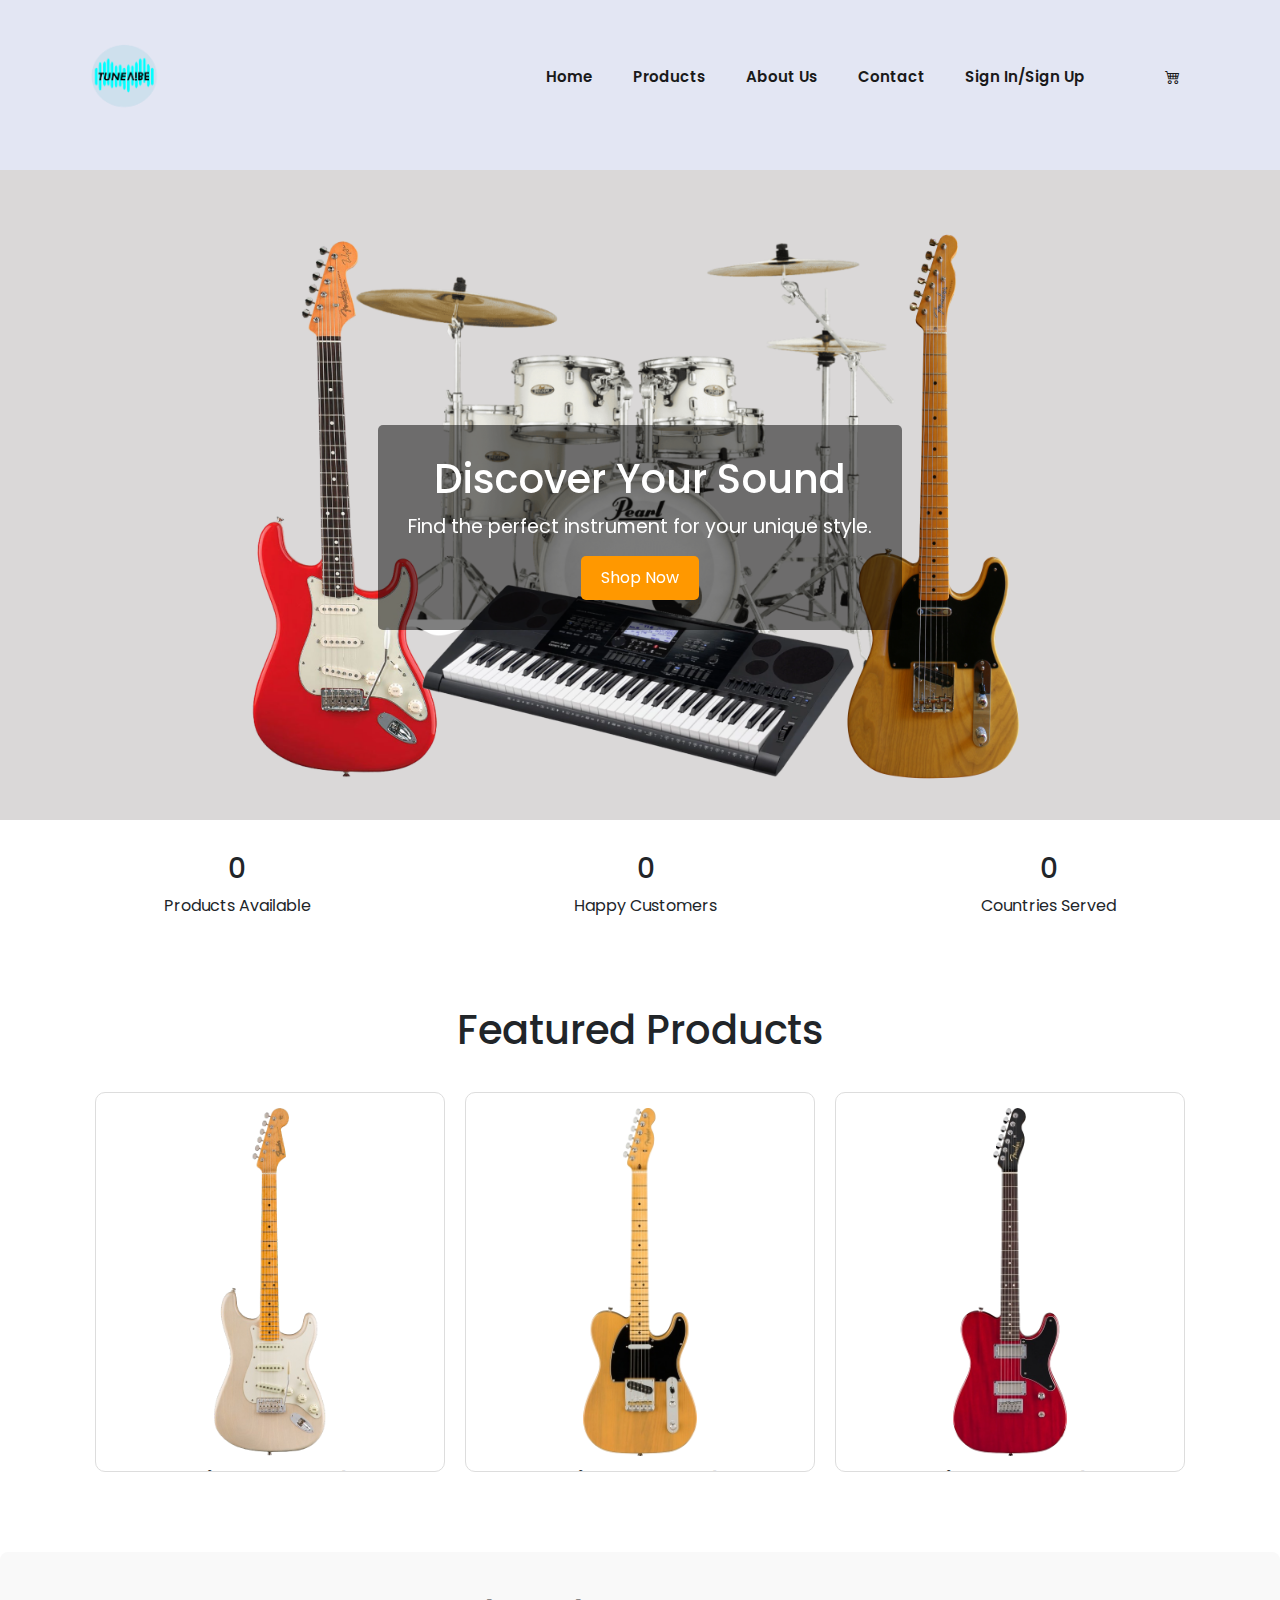
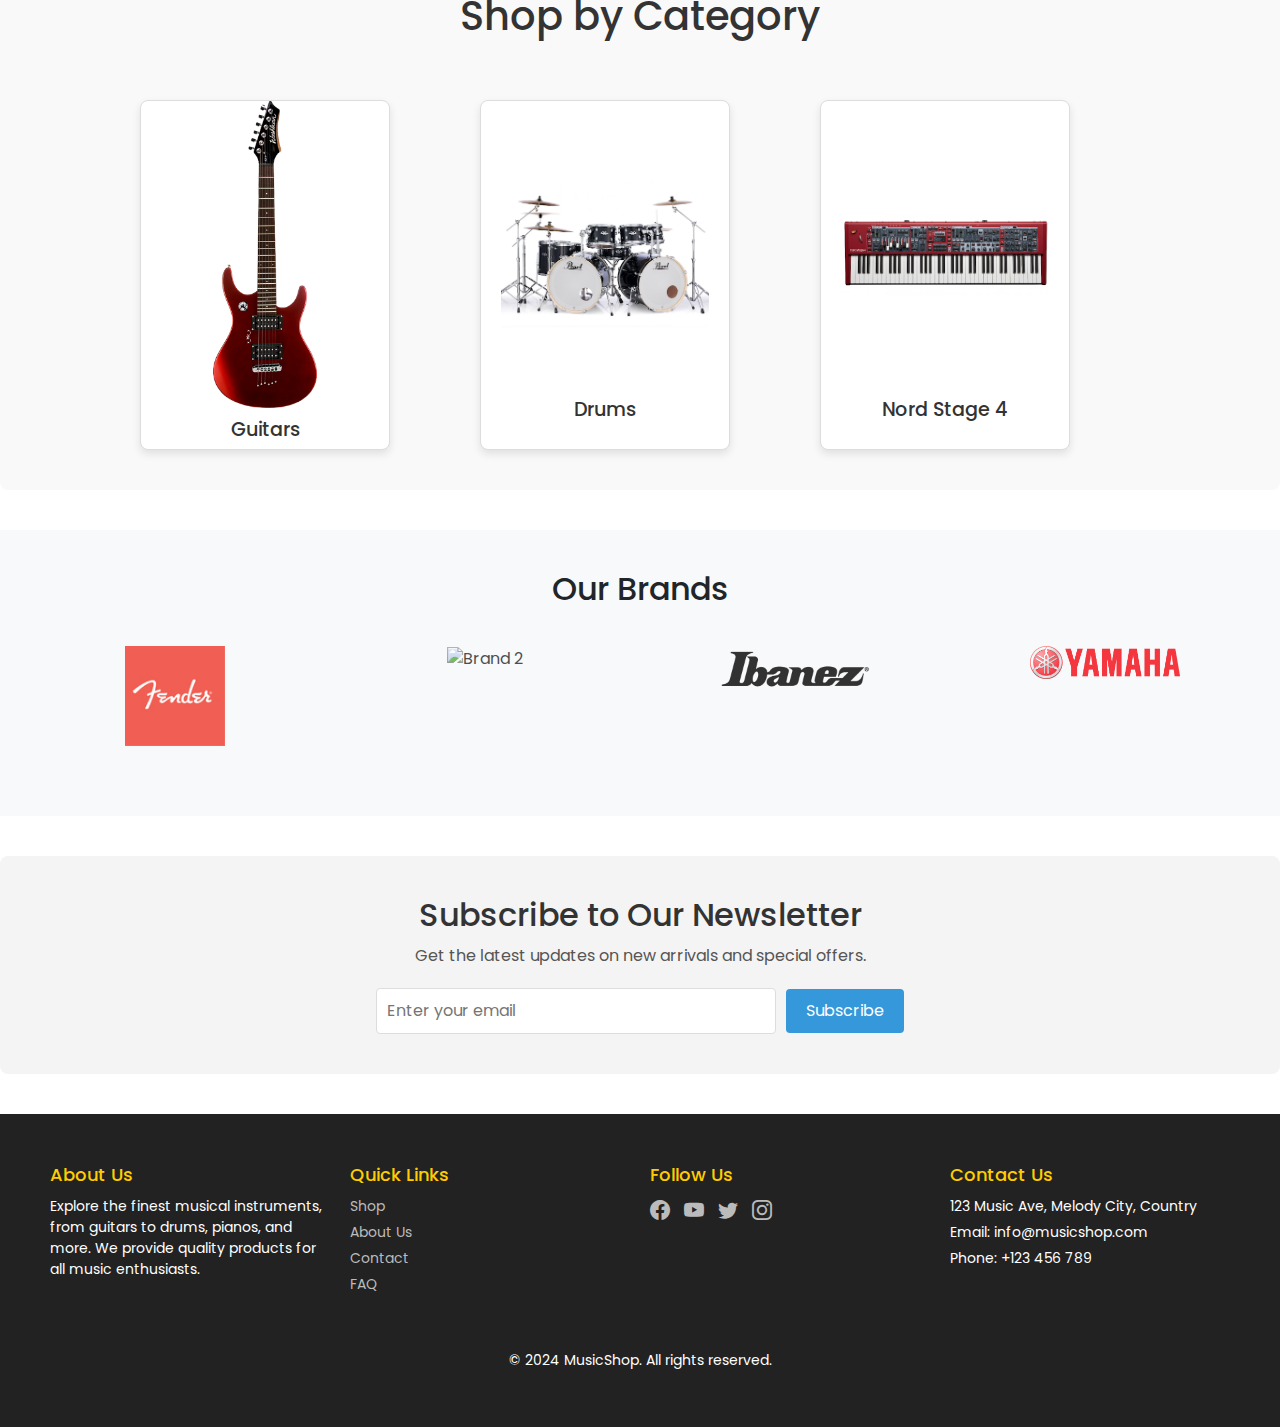
==== index.html @ e773460c "Add files via upload" ====
<!DOCTYPE html>
<html lang="en">
<head>
    <meta charset="UTF-8">
    <meta name="viewport" content="width=device-width, initial-scale=1.0">
    <title>Music Shop - Homepage</title>
    <link rel="stylesheet" href="style.css">
    <link rel="stylesheet" href="https://cdn.jsdelivr.net/npm/bootstrap-icons@1.11.3/font/bootstrap-icons.css">
    <link href="https://cdn.jsdelivr.net/npm/bootstrap@5.0.2/dist/css/bootstrap.min.css" rel="stylesheet">
    <link rel="stylesheet" href="https://cdn.jsdelivr.net/npm/bootstrap-icons@1.10.5/font/bootstrap-icons.css">
</head>
<body>

    <!-- Header -->
    <section id="header">
        <a href="index.html"><img src="image/LOGO.png" class="logo"></a>
        
        <div>
            <ul id="navbar">
                <li><a href="index.html">Home</a></li>
                <li><a href="product.html">Products</a></li>
                <li><a href="#about-section">About Us</a></li>
                <li><a href="#contact-section">Contact</a></li>
                <li><a href="#" id="authLink" data-bs-toggle="modal" data-bs-target="#authModal">Sign In/Sign Up</a></li>
                <li><a href="#" id="logoutLink" style="display: none;" onclick="logout()">Logout</a></li>
                <li><a href="#" data-bs-toggle="modal" data-bs-target="#cartModal"><i class="bi bi-cart4"></i></a>
            </ul>   
        </div>   
    </section>


  
  <!-- Hero Carousel Section -->
  <section id="hero-carousel" class="carousel-container"></section>

  <!-- Counter Section -->
  <section id="counter" class="counter-container"></section>

  <!-- Featured Products Section -->
  <section id="featured-products">
      <h1>Featured Products</h1>
      <div class="product-grid" id="product-grid"></div>
  </section>

  <!-- Shop by Category Section -->
  <section id="categories">
      <h1>Shop by Category</h1>
      <div class="category-grid" id="category-grid"></div>
  </section>

  
     <!-- Brands Section -->
     <section id="brands">
        <h2>Our Brands</h2>
        <div class="brand-grid">
            <div class="brand-item">
                <img src="image/fender.jpg" alt="Brand 1">
            </div>
            <div class="brand-item">
                <img src="image/gibson.png" alt="Brand 2">
            </div>
            <div class="brand-item">
                <img src="image/ibanez.png" alt="Brand 3">
            </div>
            <div class="brand-item">
                <img src="image/yamaha.png" alt="Brand 4">
            </div>
        </div>
    </section>
    
    <!-- Newsletter Section -->
    <section id="newsletter">
        <h2>Subscribe to Our Newsletter</h2>
        <p>Get the latest updates on new arrivals and special offers.</p>
        <form action="#" method="POST">
            <input type="email" placeholder="Enter your email" required>
            <button type="submit" class="btn">Subscribe</button>
        </form>
    </section>
    

         <!-- Sign In/Sign Up Modal -->
         <div
         class="modal fade"
         id="authModal"
         tabindex="-1"
         aria-labelledby="authModalLabel"
         aria-hidden="true"
         >
         <div class="modal-dialog modal-dialog-centered">
             <div class="modal-content">
                 <div class="modal-header">
                     <h5 class="modal-title" id="authModalLabel">Welcome Back!</h5>
                     <button
                         type="button"
                         class="btn-close"
                         data-bs-dismiss="modal"
                         aria-label="Close"
                     ></button>
                 </div>
                 <div class="modal-body">
                     <!-- Tab Navigation -->
                     <ul class="nav nav-pills mb-3 justify-content-center" id="authTabs" role="tablist">
                         <li class="nav-item" role="presentation">
                             <button
                                 class="nav-link active"
                                 id="signInTab"
                                 data-bs-toggle="pill"
                                 data-bs-target="#signInForm"
                                 type="button"
                                 role="tab"
                                 aria-controls="signInForm"
                                 aria-selected="true"
                             >
                                 Sign In
                             </button>
                         </li>
                         <li class="nav-item" role="presentation">
                             <button
                                 class="nav-link"
                                 id="signUpTab"
                                 data-bs-toggle="pill"
                                 data-bs-target="#signUpForm"
                                 type="button"
                                 role="tab"
                                 aria-controls="signUpForm"
                                 aria-selected="false"
                             >
                                 Sign Up
                             </button>
                         </li>
                     </ul>

                     <!-- Tab Content -->
                     <div class="tab-content" id="authTabsContent">
                         <!-- Sign In Form -->
                         <div
                             class="tab-pane fade show active"
                             id="signInForm"
                             role="tabpanel"
                             aria-labelledby="signInTab"
                         >
                             <form id="signIn" class="px-4">
                                 <div class="mb-3">
                                     <label for="signInEmail" class="form-label">Email Address</label>
                                     <input type="email" class="form-control" id="signInEmail" placeholder="Enter your email" required />
                                 </div>
                                 <div class="mb-3">
                                     <label for="signInPassword" class="form-label">Password</label>
                                     <input type="password" class="form-control" id="signInPassword" placeholder="Enter your password" required />
                                 </div>
                                 <div class="text-end mb-3">
                                     <a href="#" class="small text-primary">Forgot password?</a>
                                 </div>
                                 <button type="submit" class="btn btn-primary w-100">Sign In</button>
                             </form>
                         </div>

                         <!-- Sign Up Form -->
                         <div
                             class="tab-pane fade"
                             id="signUpForm"
                             role="tabpanel"
                             aria-labelledby="signUpTab"
                         >
                             <form id="signUp" class="px-4">
                                 <div class="mb-3">
                                     <label for="signUpName" class="form-label">Full Name</label>
                                     <input type="text" class="form-control" id="signUpName" placeholder="Enter your full name" required />
                                 </div>
                                 <div class="mb-3">
                                     <label for="signUpEmail" class="form-label">Email Address</label>
                                     <input type="email" class="form-control" id="signUpEmail" placeholder="Enter your email" required />
                                 </div>
                                 <div class="mb-3">
                                     <label for="signUpPassword" class="form-label">Password</label>
                                     <input type="password" class="form-control" id="signUpPassword" placeholder="Enter your password" required />
                                 </div>
                                 <button type="submit" class="btn btn-success w-100">Sign Up</button>
                             </form>
                         </div>
                     </div>
                 </div>
             </div>
         </div>
         </div>

  <!-- cart modal -->
  <div class="modal fade" id="cartModal" tabindex="-1" aria-labelledby="cartModalLabel" aria-hidden="true">
    <div class="modal-dialog modal-lg">
        <div class="modal-content">
            <div class="modal-header">
                <h5 class="modal-title" id="cartModalLabel">Your Cart</h5>
                <button type="button" class="btn-close" data-bs-dismiss="modal" aria-label="Close"></button>
            </div>
            <div class="modal-body">
                <table class="table">
                    <thead>
                        <tr>
                            <th>Product</th>
                            <th>Quantity</th>
                            <th>Price</th>
                            <th>Total</th>
                            <th>Action</th>
                        </tr>
                    </thead>
                    <tbody id="cart-items"></tbody>
                </table>
                <div class="text-end">
                    <strong>Total: <span id="cart-total">$0.00</span></strong>
                </div>
            </div>
            <div class="modal-footer">
                <button type="button" class="btn btn-secondary" data-bs-dismiss="modal">Close</button>
                <button class="btn btn-primary" onclick="goToCheckout()">
                    Checkout
                  </button>
            </div>
        </div>
    </div>
</div>
                  
    
     <!--footerrr-->
     <footer class="footer">
        <div class="footer-container">
            <div id="about-section" class="footer-section">
                <h4>About Us</h4>
                <p>Explore the finest musical instruments, from guitars to drums, pianos, and more. We provide quality products for all music enthusiasts.</p>
            </div>
    
      
          <div class="footer-section">
            <h4>Quick Links</h4>
            <ul>
              <li><a href="#shop">Shop</a></li>
              <li><a href="#about">About Us</a></li>
              <li><a href="#contact">Contact</a></li>
              <li><a href="#faq">FAQ</a></li>
            </ul>
          </div>
      
          <div class="footer-section">
            <h4>Follow Us</h4>
            <div class="social-media">
              <a href="facebook"><i class="bi bi-facebook"></i></a>
              <a href="Youtube"><i class="bi bi-youtube"></i></a>
              <a href="twitter"><i class="bi bi-twitter"></i></a>
              <a href="instagram"><i class="bi bi-instagram"></i></a>
            </div>
          </div>
         
      
          <div id="contact-section" class="footer-section">
            <h4>Contact Us</h4>
            <p>123 Music Ave, Melody City, Country</p>
            <p>Email: info@musicshop.com</p>
            <p>Phone: +123 456 789</p>
        </div>
        </div>
        <div class="footer-bottom">
            <p>&copy; 2024 MusicShop. All rights reserved.</p>
          </div>
      </footer><script>
        // Function to navigate to checkout.html
        function goToCheckout() {
          window.location.href = "checkout.html"; // Redirect to checkout.html
        }
    </script>
      <script src="https://cdn.jsdelivr.net/npm/bootstrap@5.0.2/dist/js/bootstrap.bundle.min.js"></script>
      <script src="jsfiles/script.js"></script>
      <script src="jsfiles/cart.js"></script>
      <script src="jsfiles/signin.js"></script>
 
</body>
</html>
---- style.css ----
@import url('https://fonts.googleapis.com/css2?family=Poppins:ital,wght@0,100;0,200;0,300;0,400;0,500;0,600;0,700;0,800;0,900;1,100;1,200;1,300;1,400;1,500;1,600;1,700;1,800;1,900&display=swap');
*{font-family: Poppins;}

#header{
    display: flex;
    align-items: center;
    justify-content: space-between;
    padding: 20px 80px;
    background-color: #e3e6f3;
    box-shadow: 0 5px 15px rgb(0, 0, 0, 0.06);
}
#header .logo {
    height: 130px;
  }
#navbar{
    display: flex;
    align-items: center;
    justify-content: center;
}
#navbar li{
    list-style: none;
    padding: 20px;
    position: relative;
}

#navbar li a:hover{
    color: #088178;
}
#navbar li a:hover,
#navbar li a:active{
    color: #088178;
} 

/* Navbar link style */
#navbar li a {
  position: relative;
  padding-bottom: 10px; 
  text-decoration: none;
    font-size: 15px;
    font-weight: 600;
    color: #1a1a1a;
    transition: 0.3s ease;
}

/* Active and Hover Effects */
#navbar li a.active::after,
#navbar li a:hover::after {
  content: "";
  width: 50%;
  height: 2px;
  background: #088178; 
  position: absolute;
  bottom: 0;
  left: 50%; 
  transform: translateX(-50%); 
  transition: all 0.3s ease-in-out; 
}


#search-form {
    display: flex;
    gap: 5px;
  }
  
  #search-form .form-control {
    width: 300px;
    border-radius: 5px;
  }
  #search-form .btn {
    background-color: #e3e6f3;
    border: none;
    width: 50px;
    padding: 5px;
  }
  
#search-form .btn:hover {
    background-color: #e6b800;
}



#hero {
    display: flex;
    justify-content: center; 
    align-items: center;    
    background-color: #e3e6f3;
    box-shadow: 0 5px 15px rgb(0, 0, 0, 0.06);
}
#hero .container {
    text-align: center;
}
#hero #navbar {
    display: flex;
    gap: 20px;
    justify-content: center;
    padding: 0;
    list-style: none;
}
#hero #navbar li a {
    text-decoration: none;
    color: #333;
    font-size: 1.2rem;
}

/* <!---filtering----> */
/* Filtering Sidebar Styles */
/* Filtering Sidebar Styles */
#filter-sidebar {
    display: flex;
    gap: 20px;
    padding: 20px;
    background-color: #f8f9fa;
    border: 1px solid #ddd;
    border-radius: 8px;
    align-items: center;
    justify-content: space-between;
  }
  
  .filter-section {
    display: inline-block;
    text-align: left;
  }
  
  #filter-sidebar h3 {
    font-size: 20px;
    color: #333;
    margin-right: 15px;
  }
  
  .filter-section h4 {
    font-size: 16px;
    color: #333;
    margin-bottom: 5px;
  }
  
  .filter-section label,
  .filter-section input[type="number"],
  .filter-section select {
    font-size: 14px;
    color: #555;
    display: inline-block;
  }
  
  #min-price, #max-price {
    width: 100px;
    padding: 5px;
    margin-right: 5px;
  }
  
  #brand-filter {
    width: 150px;
    padding: 5px;
    border: 1px solid #ddd;
    border-radius: 5px;
    font-size: 14px;
  }
  
  #apply-filters {
    background-color: #ffcc00;
    color: #000000;
    border: none;
    padding: 8px 15px;
    border-radius: 5px;
    font-size: 16px;
    cursor: pointer;
  }
  
  #apply-filters:hover {
    Color: #ffcc00;
    background-color: #000000;
  }
  
  /* Ensuring radio buttons and labels are aligned horizontally */
  .filter-section label {
    margin-right: 10px;
  }
  
  


/* products */
.title{
  padding-top: 20px;
  padding-bottom: 30px;
    text-align: center;
}
.container{
    padding: 25px;
    display: flex;
    gap: 10px;
    flex-wrap: wrap;
    justify-content: space-evenly;
}
.container .product{
    border-radius: 20px;
    border: 1px ridge #4b4b4b;
    max-width:  300px;
    max-height: 400px;
    text-align: center;
    transition: 2s;
}
.prod-img img{
    width: 300px;
    height: 400px;
    object-fit: contain;
    scale: 0.9;
}
.details ul{
    list-style-type: none;
}
.header .ratings{
    display: inline-block;
    padding-bottom: 0  ;
}
.header .details ul{
    padding-top: 0;
    font-size: 14px;
}
.Model{
    font-weight: 500;
}

/* <!----footerrr-----> */

/* Footer Styles */
.footer {
    background-color: #222;
    color: #fff;
    padding: 40px 0;
  }
  
  .footer-container {
    display: flex;
    justify-content: space-around;
    flex-wrap: wrap;
    max-width: 1200px;
    margin: 0 auto;
  }
  
  .footer-section {
    flex: 1;
    padding: 10px;
    min-width: 200px;
  }
  
  .footer-section h4 {
    font-size: 18px;
    margin-bottom: 10px;
    color: #ffcc00;
  }
  
  .footer-section p, .footer-section ul, .footer-section form {
    margin: 5px 0;
    font-size: 14px;
  }
  
  .footer-section ul {
    list-style: none;
    padding: 0;
  }
  
  .footer-section ul li {
    margin-bottom: 5px;
  }
  
  .footer-section ul li a {
    color: #bbb;
    text-decoration: none;
  }
  
  .footer-section ul li a:hover {
    color: #ffcc00;
  }
  
  .social-media a {
    margin-right: 10px;
    font-size: 20px;
    color: #bbb;
    transition: color 0.3s;
  }
  
  .social-media a:hover {
    color: #ffcc00;
  }
  
  .footer-section form {
    display: flex;
    gap: 10px;
  }
  .footer-bottom {
    text-align: center;
    margin-top: 20px;
    font-size: 14px;
  }




  /* Brands Section */
#brands {
  padding: 40px 0;
  background-color: #f1f1f1;
  text-align: center;
}

#brands .brand-container {
  display: flex;
  flex-wrap: wrap;
  justify-content: center;
  gap: 30px;
}

#brands img {
  max-width: 150px;
  opacity: 0.8;
  transition: opacity 0.3s ease, transform 0.3s ease;
}

#brands img:hover {
  opacity: 1;
  transform: scale(1.05);
}

/* Responsive Styles for Brands */
@media (max-width: 768px) {
  #brands img {
      max-width: 120px;
  }
}

@media (max-width: 576px) {
  #brands img {
      max-width: 100px;
  }
}


/* homepage */
/* General */
body, h1, h2, h3, p {
  font-family: Poppins, sans-serif;
  margin: 0;
  padding: 0;
}

  .btn {
    background-color: #ffcc00;
    color: black;
    padding: 10px 20px;
    text-decoration: none;
    border-radius: 5px;
    transition: 0.3s;
  }

  .btn:hover {
    background-color: black;
    color: #ffcc00;
  }

/* Hero Banner */
#hero-banner {
  background-image: url('images/hero-banner.jpg');
  background-size: cover;
  background-position: center;
  text-align: center;
  color: white;
  padding: 100px 20px;
}

#hero-banner .btn-primary {
  background-color: #ffcc00;
  color: black;
}


/* <!-- Featured Products --> */
#featured-products {
  padding: 40px 20px;
  text-align: center;
}

.product-grid {
  display: flex;
  gap: 20px;
  justify-content: center;
  flex-wrap: wrap;
}

.product-card {
  border: 1px solid #ddd;
  padding: 15px;
  border-radius: 10px;
  text-align: center;
  width: 350px;
  height: 380px;
  display: flex;
  flex-direction: column;
  align-items: center;
  overflow: hidden;
}

/* Image container to keep the images consistently sized */
.product-card .img-container {
  width: 100%;
  height: 180px; /* Set a fixed height for image container */
  display: flex;
  align-items: center;
  justify-content: center;
  overflow: hidden;
}

.product-card img {
  width: 100%;
  height: 100%;
  object-fit: contain; /* Preserve the image’s aspect ratio */
}

.product-card h3, .product-card p, .product-card .btn {
  margin: 10px 0;
  border-radius: 30px;
}



/* Categories */
#categories {
  padding: 40px 20px;
  text-align: center;
}

.category-grid {
  display: flex;
  gap: 30px;
  justify-content: center;
  flex-wrap: wrap;
}

.category-item {
  width: 250px; 
  height: 350px; 
  border: 1px solid #ddd;
  padding: 15px;
  border-radius: 10px;
  text-align: center;
  display: flex;
  flex-direction: column;
  align-items: center;
  overflow: hidden;
}

/* Shop by Category Section */
#categories {
  background-color: #f9f9f9;
  padding: 40px 20px;
  text-align: center;
  border-radius: 8px;
  margin: 40px 0;
}

/* Section Heading */
#categories h1 {
  font-size: 2.5rem;
  color: #333;
  margin-bottom: 30px;
}

/* Category Grid */
.category-grid {
  display: grid;
  gap: 20px;
  grid-template-columns: repeat(auto-fit, minmax(150px, 1fr));
  max-width: 1000px;
  margin: 0 auto;
}
.category-item .af{
  height: 318px;
}

/* Category Item */
.category-item {
  background-color: white;
  padding: 20px;
  border-radius: 8px;
  box-shadow: 0px 4px 8px rgba(0, 0, 0, 0.1);
  transition: transform 0.3s ease, box-shadow 0.3s ease;
  text-align: center;
  display: flex;
  flex-direction: column;
  align-items: center;
  justify-content: center;
}

/* Hover Effect for Category Item */
/* .category-item:hover {
  transform: translateY(-10px);
  box-shadow: 0px 6px 12px rgba(0, 0, 0, 0.15);
} */

/* Image container for consistent sizing in categories */
.category-item .img-container {
  width: 100%;
  height: 200px; 
  display: flex;
  align-items: center;
  justify-content: center;
  overflow: hidden;
}

/* Category Image */
.category-item img {
  width: 100%;
  height: 100%;
  object-fit: contain; 
}

/* Hover Effect for Image */
.category-item:hover img {
  transform: scale(1.1);
}

/* Category Title */
.category-item h3 {
  font-size: 1.2rem;
  color: #333;
  margin-top: 10px; /* Ensures spacing between the image and title */
}


/* Brands Section */
#brands {
  padding: 40px 0;
  text-align: center;
  background-color: #f8f9fa;
}
.brand-grid {
  display: flex;
  justify-content: space-around;
  flex-wrap: wrap;
  padding: 20px;
}
.brand-item {
  margin: 10px;
  flex: 1 1 150px; /* Allow flexibility and set a base size */
  max-width: 200px;
}
.brand-item img {
  width: 100%;
  height: auto;
  max-height: 100px; /* Maintain a uniform height */
  object-fit: contain;
}


/* Footer */
.footer {
  background-color: #222;
  color: #fff;
  padding: 40px 0;
}

.footer-container {
  display: flex;
  justify-content: space-around;
  flex-wrap: wrap;
}

.footer-section h4 {
  color: #ffcc00;
}

.footer-bottom {
  text-align: center;
  padding-top: 20px;
}











/* Hero Carousel styling */
#hero-carousel {
  /* background-color: #dad8d8;
  position: relative;
  overflow: hidden;
  height: 650px;
  object-fit: cover; */
  background-color: #dad8d8;
  position: relative;
  overflow: hidden;
  height: 650px;
  object-fit: cover;
}


/* Carousel container */
.carousel {
  display: flex;
  transition: transform 1s ease-in-out;
}

/* Carousel item styling */
.carousel-item {
  flex: 1 0 100%;
  display: flex;
  align-items: center;
  justify-content: center;
  position: relative;
  color: white;
}

/* Hero images */
.carousel-item img {
  width: 900px;
  height: 600px;
  max-width: 100%;
  height: auto;
  display: block;
  margin: 0 auto;
}

/* Carousel text */
.carousel-text {
  position: absolute;
  top: 40%; /* Moves the text to the upper part of the image */
  left: 50%;
  transform: translateX(-50%); /* Horizontally center the text */
  text-align: center;
  z-index: 1;
  color: white;
  background-color: rgba(0, 0, 0, 0.5); /* Transparent black background */
  padding: 30px;
  border-radius: 5px;
  max-width: 80%;
  display: flex;
  flex-direction: column;
  align-items: center;
  justify-content: center;
}

/* Heading and Paragraph Styling in Carousel */
.carousel-text h2 {
  font-size: 2.5rem;
  margin-bottom: 10px;
}

.carousel-text p {
  font-size: 1.2rem;
  margin-bottom: 15px;
}

/* Button Styling */
.carousel-text .btn {
  padding: 10px 20px;
  font-size: 1rem;
  background-color: #ff9800;
  color: white;
  border: none;
  border-radius: 5px;
  text-decoration: none;
}

.carousel-text .btn:hover {
  background-color: #e68900;
}


/* Counters animation */
#counter {
  display: flex;
  justify-content: space-around;
  padding: 2rem;
  text-align: center;
}

/* Product hover effects */
.product-card {
  position: relative;
  transition: transform 0.3s ease;
}
.product-card:hover {
  transform: scale(1.05);
  cursor: pointer;
}
.product-card button {
  opacity: 0;
  position: absolute;
  top: 50%;
  left: 50%;
  transform: translate(-50%, -50%);
  transition: opacity 0.3s ease;
}
.product-card:hover button {
  opacity: 1;
}

/* Smooth Scroll */
html {
  scroll-behavior: smooth;
}

/* Modern button styling */
.btn {
  background-color: #000000;
  color: #e68900;
  padding: 0.5rem 1.5rem;
  border-radius: 25px;
  border: none;
  transition: background-color 0.3s ease;
}
.btn:hover {
  background-color:#e68900;
  color: rgb(0, 0, 0);
}
#featured-products h1 {
  padding-bottom: 30px; /* Adjust the padding as needed */
}

/* Target the "Shop by Category" heading */
#categories h1 {
  padding-bottom: 30px; /* Adjust the padding as needed */
}

/* Newsletter Section */
#newsletter {
  background-color: #f4f4f4; /* Light background to distinguish the section */
  padding: 40px 20px; /* Space around the section */
  text-align: center;
  border-radius: 8px; /* Slightly rounded corners for modern look */
  margin: 40px 0; /* Space above and below the section */
}

/* Heading Styling */
#newsletter h2 {
  font-size: 2rem;
  color: #333;
  margin-bottom: 10px;
}

#newsletter p {
  font-size: 1rem;
  color: #555;
  margin-bottom: 20px;
}

/* Form Styling */
#newsletter form {
  display: flex;
  justify-content: center;
  align-items: center;
  gap: 10px; /* Space between the input and button */
  max-width: 600px;
  margin: 0 auto; /* Center the form */
}

/* Input Styling */
#newsletter input[type="email"] {
  padding: 10px;
  font-size: 1rem;
  border: 1px solid #ddd;
  border-radius: 4px;
  flex: 1; /* Makes the input take up more space */
  max-width: 400px; /* Limits the input width */
  transition: border-color 0.3s ease;
}

#newsletter input[type="email"]:focus {
  border-color: #3498db; /* Border color change on focus */
  outline: none;
}

/* Button Styling */
#newsletter .btn {
  background-color: #3498db; /* Blue background color */
  color: white;
  padding: 10px 20px;
  border: none;
  border-radius: 4px;
  cursor: pointer;
  font-size: 1rem;
  transition: background-color 0.3s ease;
}

#newsletter .btn:hover {
  background-color: #2980b9; /* Darker blue on hover */
}



@media only screen and (max-width: 480px) {
  /* Very small devices (like phones) adjustments */
  .prod-container {
      grid-template-columns: 1fr;
  }

  .prod-name {
      font-size: 1rem;
  }

  .prod-price,
  .prod-description {
      font-size: 0.9rem;
  }

  .add-to-cart {
      padding: 8px 10px;
  }

  #header {
      padding: 20px;
  }

  #navbar {
      flex-direction: column;
      align-items: center;
  }
}
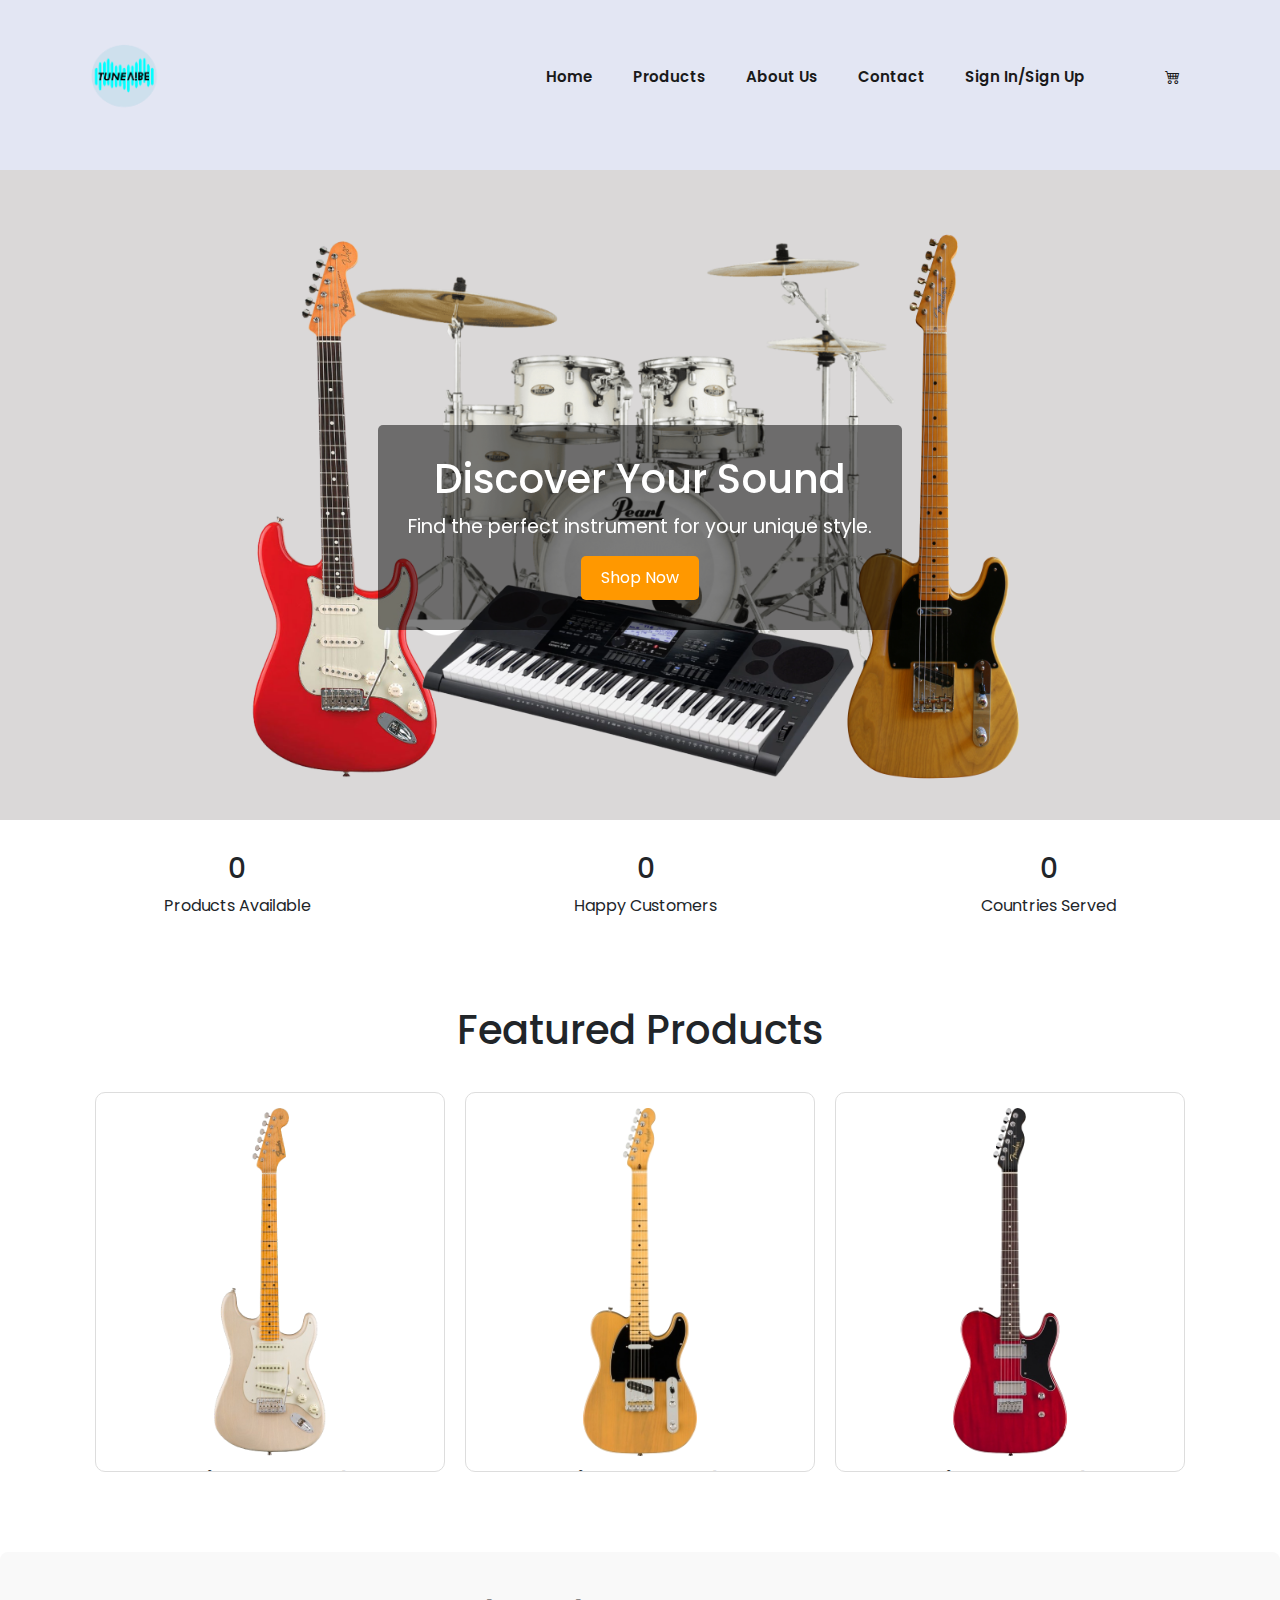
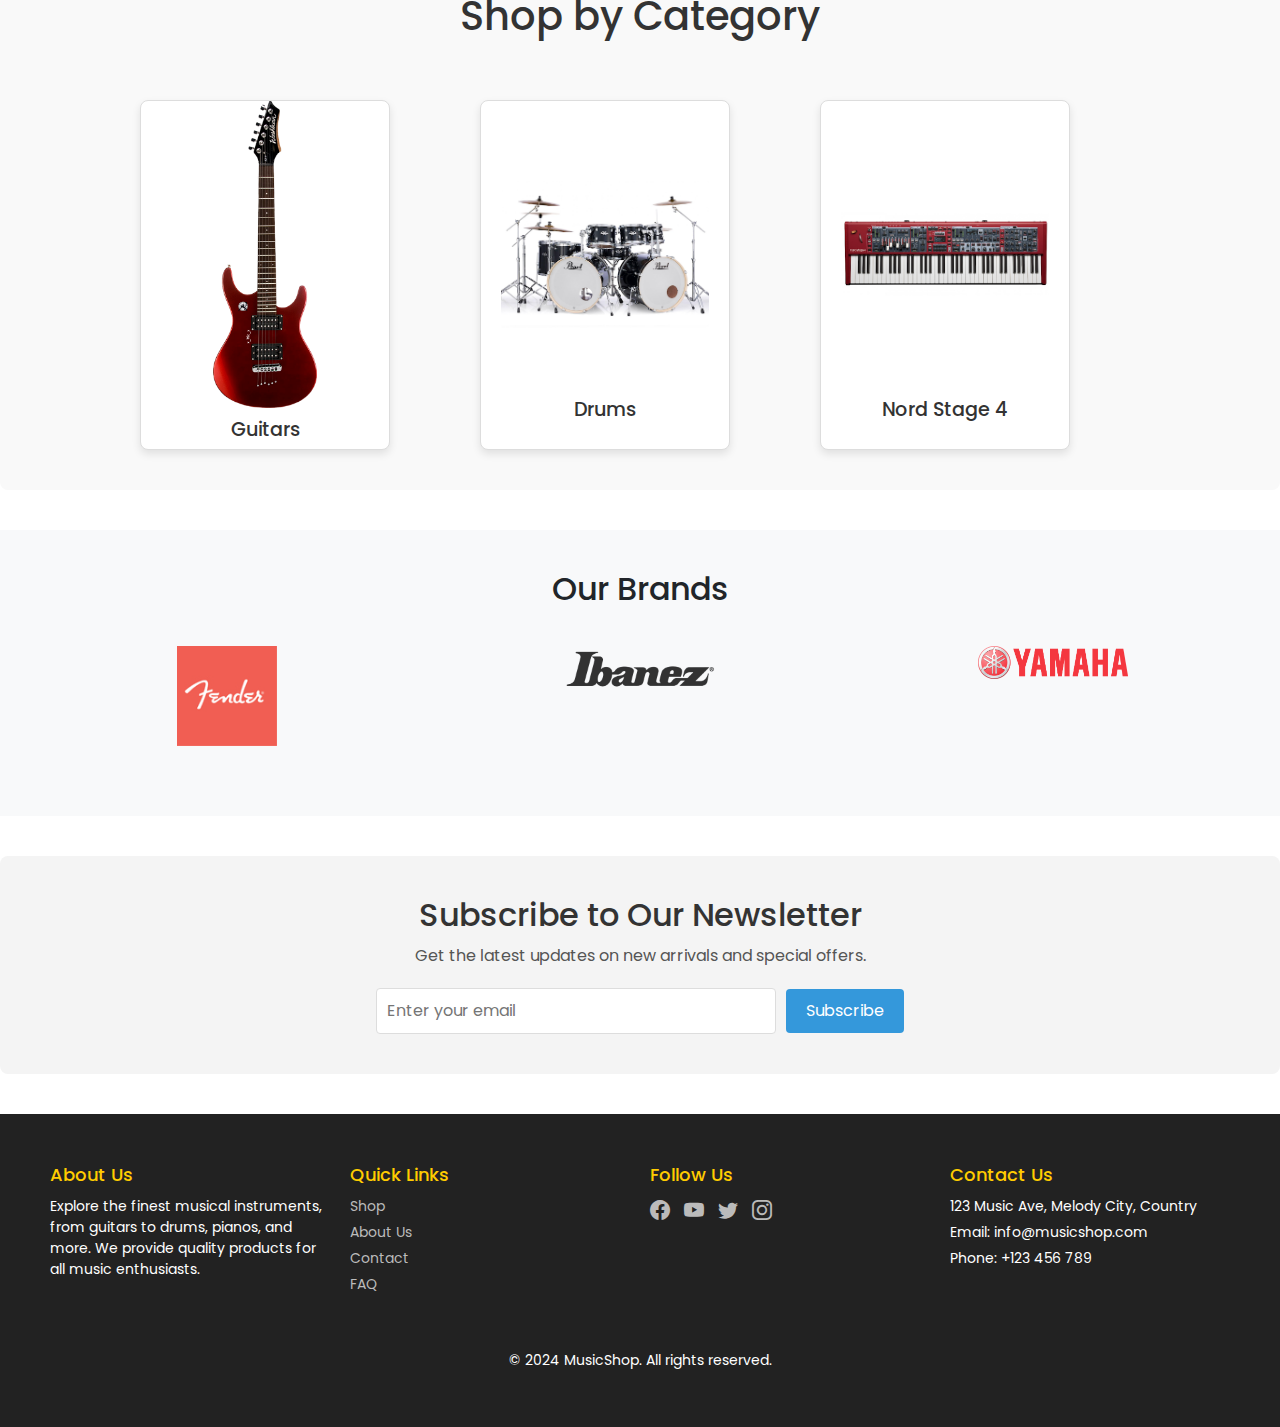
==== commit 5aba909a: "Update index.html" ====
--- a/index.html
+++ b/index.html
@@ -56,9 +56,7 @@
             <div class="brand-item">
                 <img src="image/fender.jpg" alt="Brand 1">
             </div>
-            <div class="brand-item">
-                <img src="image/gibson.png" alt="Brand 2">
-            </div>
+            
             <div class="brand-item">
                 <img src="image/ibanez.png" alt="Brand 3">
             </div>
@@ -273,4 +271,4 @@
       <script src="jsfiles/signin.js"></script>
  
 </body>
-</html>+</html>
